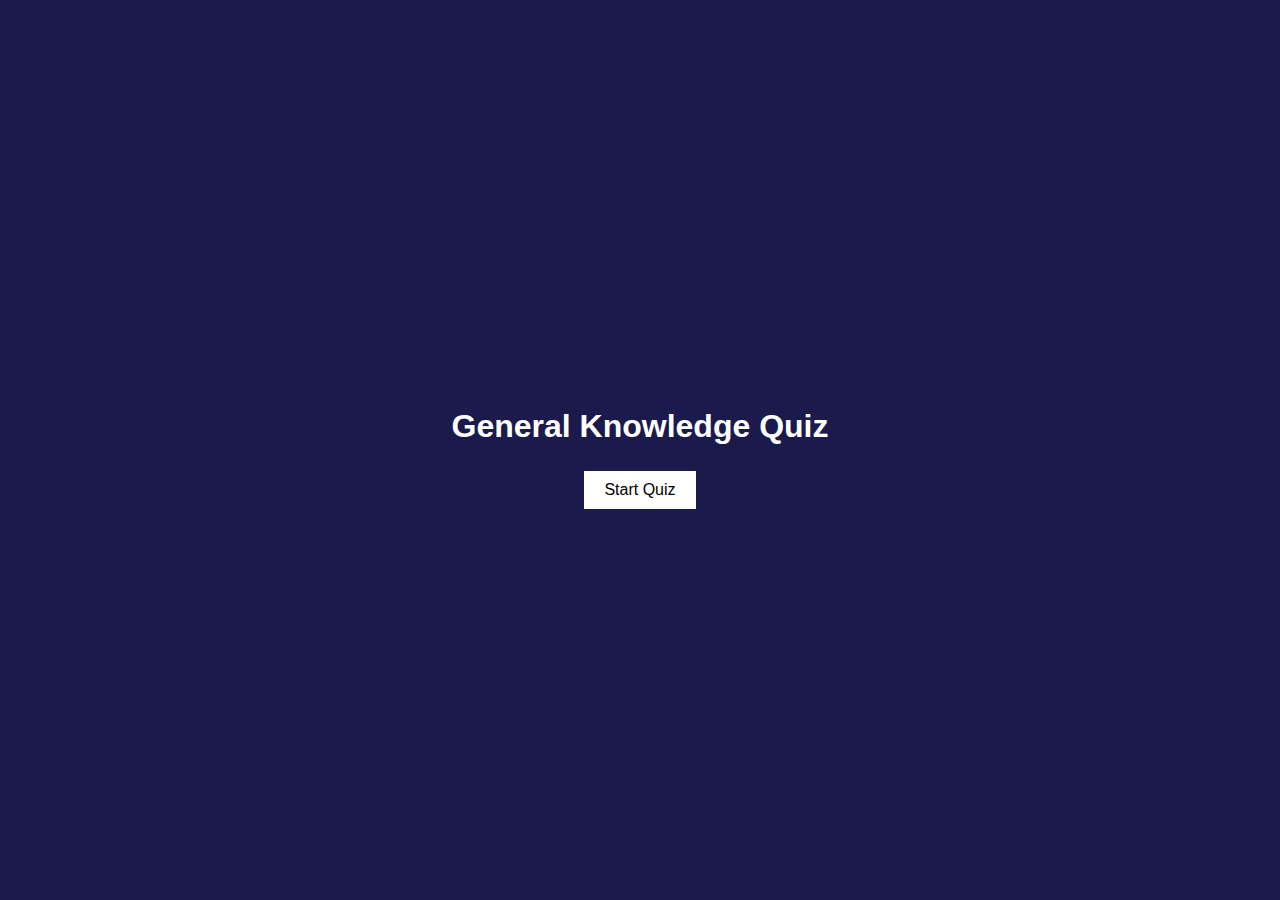
==== index.html @ 4bf53ef8 "DP_version_02" ====
<!DOCTYPE html>
<html lang="en">
<head>
    <meta charset="UTF-8">
    <meta name="viewport" content="width=device-width, initial-scale=1.0">
    <title>General Knowledge Quiz</title>
    <link rel="stylesheet" href="website/style.css">
</head>
<body>
    <h1>General Knowledge Quiz</h1>
    <button id="start-button" onclick="startQuiz()">Start Quiz</button>
    
    <div id="quiz-container">
        <div id="question"></div>
        <div id="options"></div>
        <button onclick="checkAnswer()">Check</button>
        <button onclick="nextQuestion()">Next Question</button>
    </div>

    <div id="firework-container"></div> <!-- Fireworks container for correct answer feedback -->

    <script src="website/script.js"></script>
</body>
</html>
---- website/style.css ----
/* General styling */
body {
    background-color: #1a1a4d; /* Dark blue background */
    color: white;
    display: flex;
    justify-content: center;
    align-items: center;
    flex-direction: column;
    height: 100vh;
    font-family: Arial, sans-serif;
    margin: 0;
    user-select: none;
}

/* Quiz container */
#quiz-container {
    display: none;
    text-align: center;
    padding: 20px;
    background-color: #2e2e73;
    border-radius: 8px;
    width: 60%;
}

/* Question text */
#question {
    font-size: 1.5em;
    margin-bottom: 20px;
}

/* Start button */
#start-button, button {
    background-color: white;
    color: black;
    border: none;
    padding: 10px 20px;
    margin: 5px;
    font-size: 16px;
    cursor: pointer;
}

button:hover {
    background-color: #f0f0f0;
}

/* Fireworks animation */
@keyframes fireworks {
    0% { opacity: 0; transform: scale(0); }
    50% { opacity: 1; transform: scale(1.5); }
    100% { opacity: 0; transform: scale(2); }
}

/* Firework container */
.fireworks {
    position: fixed;
    top: 10%;
    font-size: 2em;
    color: yellow;
    animation: fireworks 1s ease-in-out;
}
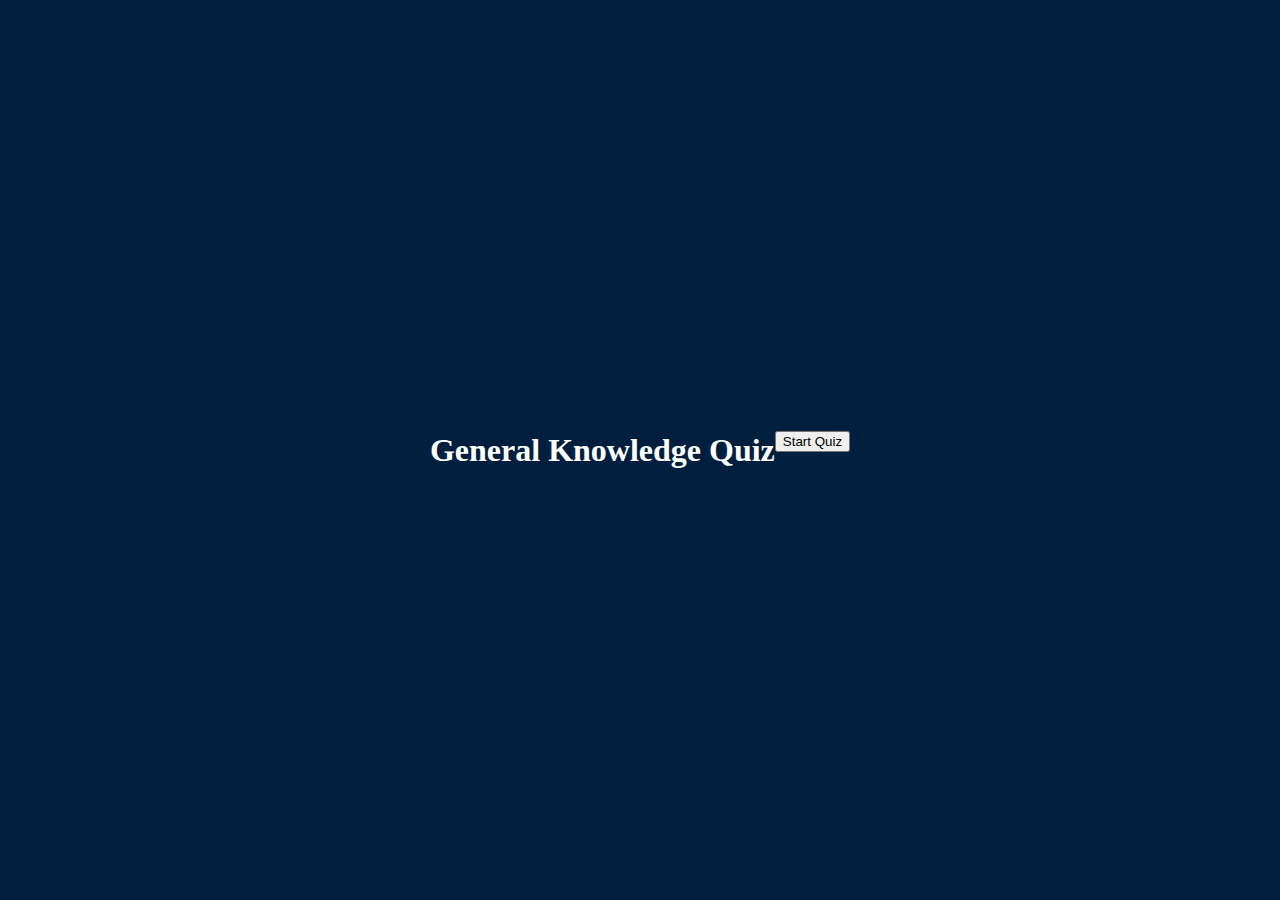
==== commit 920815bd: "DP_version_07" ====
--- a/index.html
+++ b/index.html
@@ -1,24 +1,30 @@
 <!DOCTYPE html>
 <html lang="en">
 <head>
-    <meta charset="UTF-8">
-    <meta name="viewport" content="width=device-width, initial-scale=1.0">
-    <title>General Knowledge Quiz</title>
-    <link rel="stylesheet" href="website/style.css">
+  <meta charset="UTF-8">
+  <meta name="viewport" content="width=device-width, initial-scale=1.0">
+  <title>General Knowledge Quiz</title>
+  <link rel="stylesheet" href="website/style.css">
 </head>
 <body>
     <h1>General Knowledge Quiz</h1>
-    <button id="start-button" onclick="startQuiz()">Start Quiz</button>
-    
-    <div id="quiz-container">
-        <div id="question"></div>
-        <div id="options"></div>
-        <button onclick="checkAnswer()">Check</button>
-        <button onclick="nextQuestion()">Next Question</button>
+    <br>
+    <br>
+    <div class="container">
+        <button id="startQuiz">Start Quiz</button>
+        <br>
+        <br>
+        <div id="quizBox" class="hidden">
+            <div class="question-box">
+                <p id="questionText"></p>
+                <div id="options"></div>
+            </div>
+            <div class="buttons">
+                <button id="checkAnswer">Check Answer</button>
+                <button id="nextQuestion">Next Question</button>
+            </div>
+        </div>
     </div>
-
-    <div id="firework-container"></div> <!-- Fireworks container for correct answer feedback -->
-
     <script src="website/script.js"></script>
 </body>
 </html>
--- a/website/style.css
+++ b/website/style.css
@@ -1,60 +1,33 @@
-/* General styling */
 body {
-    background-color: #1a1a4d; /* Dark blue background */
-    color: white;
+    background-color: #001f3f;
+    color: #ffffff;
+    font-family: 'Times New Roman', Times, serif;
     display: flex;
     justify-content: center;
     align-items: center;
-    flex-direction: column;
     height: 100vh;
-    font-family: Arial, sans-serif;
     margin: 0;
-    user-select: none;
 }
-
-/* Quiz container */
-#quiz-container {
+  
+.container {
+    text-align: center;
+}
+  
+.hidden {
     display: none;
-    text-align: center;
+}
+  
+#quizBox {
+    background-color: #003366;
     padding: 20px;
-    background-color: #2e2e73;
     border-radius: 8px;
-    width: 60%;
+    box-shadow: 0 4px 8px rgba(0, 0, 0, 0.2);
+    margin-top: 20px;
 }
-
-/* Question text */
-#question {
-    font-size: 1.5em;
-    margin-bottom: 20px;
+  
+.buttons {
+    display: flex;
+    justify-content: space-between;
+    margin-top: 20px;
 }
-
-/* Start button */
-#start-button, button {
-    background-color: white;
-    color: black;
-    border: none;
-    padding: 10px 20px;
-    margin: 5px;
-    font-size: 16px;
-    cursor: pointer;
-}
-
-button:hover {
-    background-color: #f0f0f0;
-}
-
-/* Fireworks animation */
-@keyframes fireworks {
-    0% { opacity: 0; transform: scale(0); }
-    50% { opacity: 1; transform: scale(1.5); }
-    100% { opacity: 0; transform: scale(2); }
-}
-
-/* Firework container */
-.fireworks {
-    position: fixed;
-    top: 10%;
-    font-size: 2em;
-    color: yellow;
-    animation: fireworks 1s ease-in-out;
-}
+  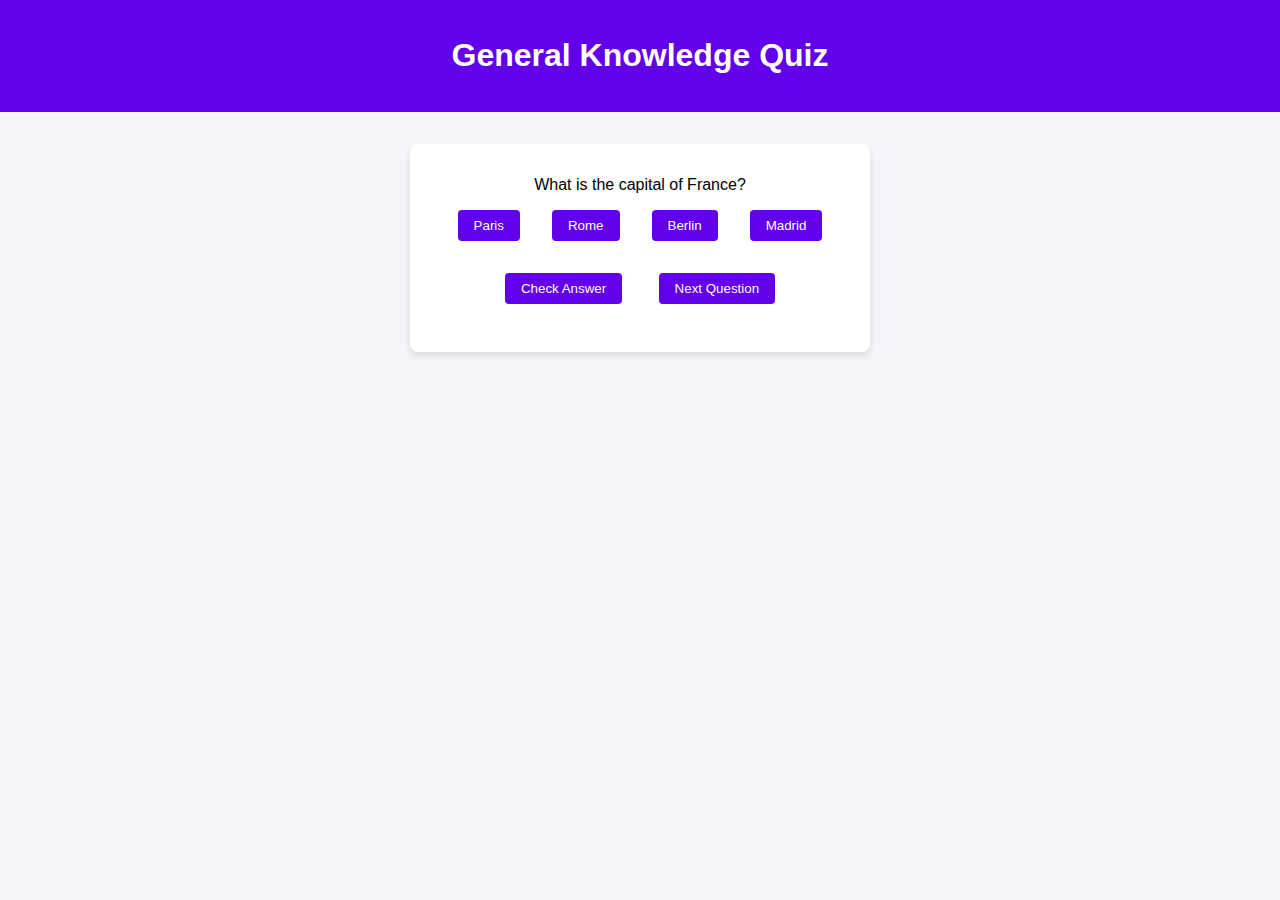
==== commit bf7697f0: "DP_version_08" ====
--- a/index.html
+++ b/index.html
@@ -1,30 +1,23 @@
 <!DOCTYPE html>
 <html lang="en">
 <head>
-  <meta charset="UTF-8">
-  <meta name="viewport" content="width=device-width, initial-scale=1.0">
-  <title>General Knowledge Quiz</title>
-  <link rel="stylesheet" href="website/style.css">
+    <meta charset="UTF-8">
+    <meta name="viewport" content="width=device-width, initial-scale=1.0">
+    <title>Interactive Quiz</title>
+    <link rel="stylesheet" href="website/style.css">
 </head>
 <body>
-    <h1>General Knowledge Quiz</h1>
-    <br>
-    <br>
-    <div class="container">
-        <button id="startQuiz">Start Quiz</button>
-        <br>
-        <br>
-        <div id="quizBox" class="hidden">
-            <div class="question-box">
-                <p id="questionText"></p>
-                <div id="options"></div>
-            </div>
-            <div class="buttons">
-                <button id="checkAnswer">Check Answer</button>
-                <button id="nextQuestion">Next Question</button>
-            </div>
+    <header>
+        <h1>General Knowledge Quiz</h1>
+    </header>
+    <main>
+        <div id="quiz-container">
+            <div id="question-box"></div>
+            <div id="options-box"></div>
+            <button id="check-answer">Check Answer</button>
+            <button id="next-question" disabled>Next Question</button>
         </div>
-    </div>
+    </main>
     <script src="website/script.js"></script>
 </body>
 </html>
--- a/website/style.css
+++ b/website/style.css
@@ -1,33 +1,40 @@
 body {
-    background-color: #001f3f;
-    color: #ffffff;
-    font-family: 'Times New Roman', Times, serif;
+    font-family: Arial, sans-serif;
+    margin: 0;
+    padding: 0;
+    background: #f4f4f9;
     display: flex;
-    justify-content: center;
+    flex-direction: column;
     align-items: center;
-    height: 100vh;
-    margin: 0;
 }
-  
-.container {
+
+header {
+    background: #6200ea;
+    color: white;
+    padding: 1rem;
+    width: 100%;
     text-align: center;
 }
-  
-.hidden {
-    display: none;
+
+main {
+    margin-top: 2rem;
 }
-  
-#quizBox {
-    background-color: #003366;
-    padding: 20px;
+
+#quiz-container {
+    background: white;
+    padding: 2rem;
     border-radius: 8px;
-    box-shadow: 0 4px 8px rgba(0, 0, 0, 0.2);
-    margin-top: 20px;
+    box-shadow: 0 4px 6px rgba(0, 0, 0, 0.1);
+    text-align: center;
+    max-width: 600px;
 }
-  
-.buttons {
-    display: flex;
-    justify-content: space-between;
-    margin-top: 20px;
+
+button {
+    margin: 1rem;
+    padding: 0.5rem 1rem;
+    background: #6200ea;
+    color: white;
+    border: none;
+    border-radius: 4px;
+    cursor: pointer;
 }
-  